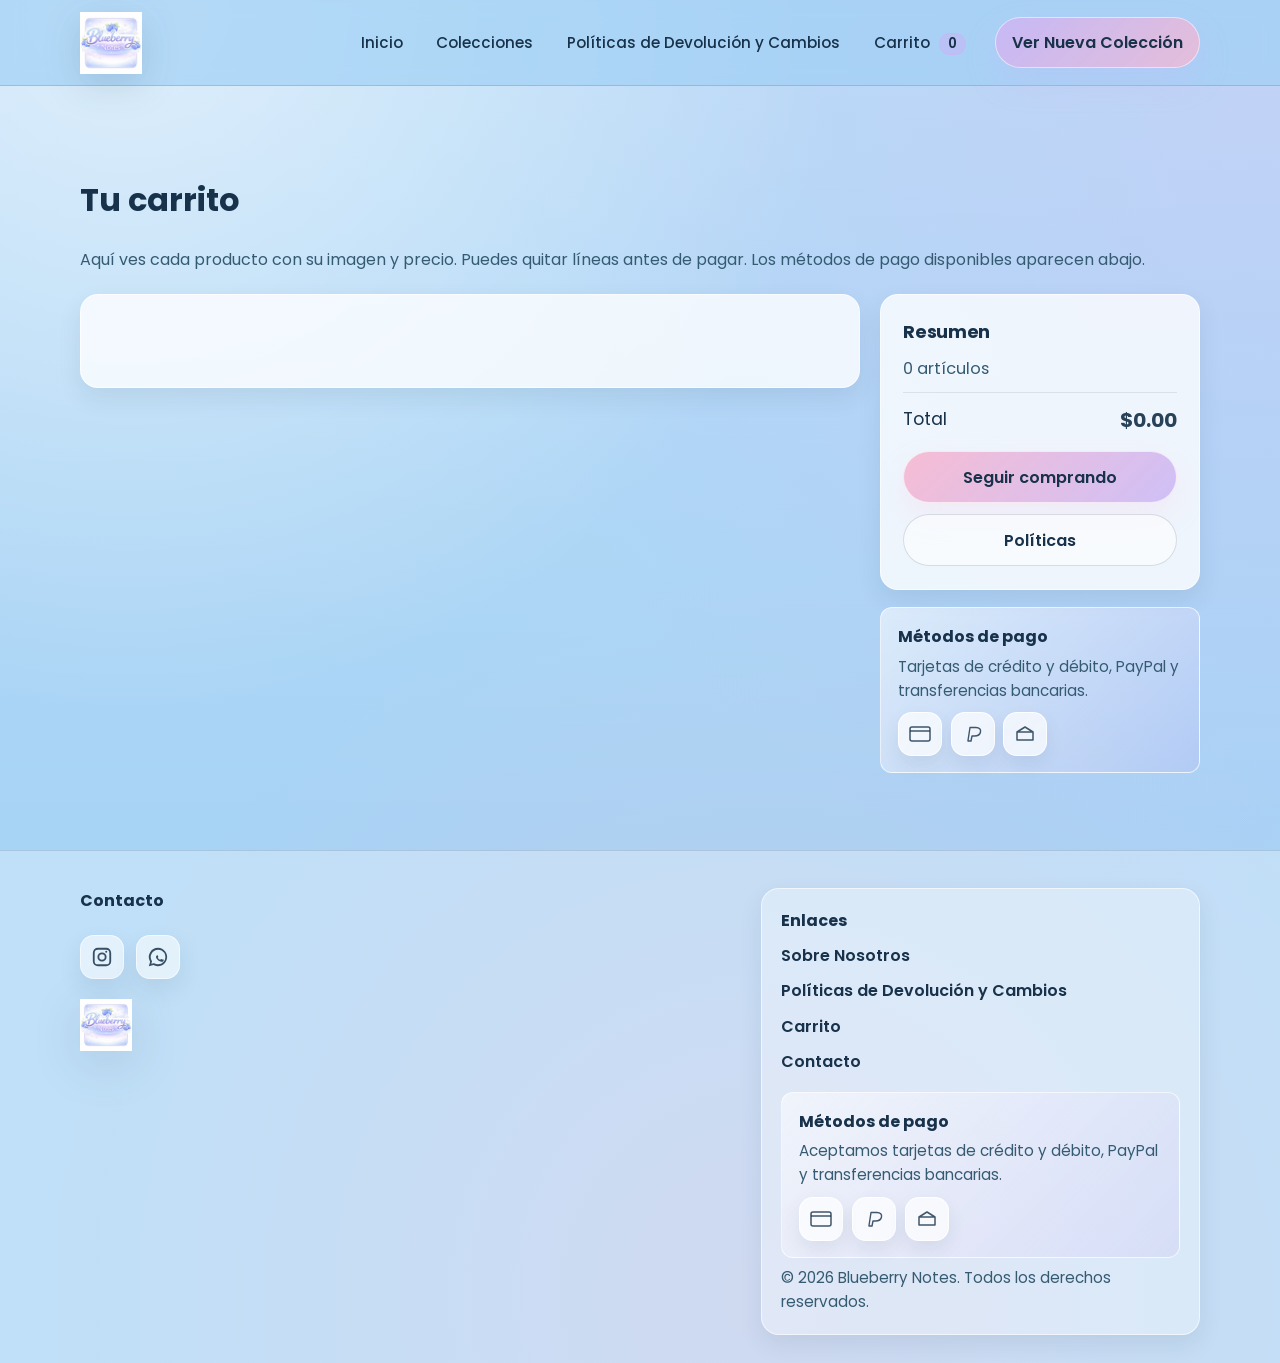
==== carrito.html @ a0ad1dfb "implementacion de vista detallada de carrito" ====
<!doctype html>
<html lang="es">
  <head>
    <meta charset="UTF-8" />
    <meta name="viewport" content="width=device-width, initial-scale=1" />
    <title>Carrito — Blueberry Notes</title>
    <meta
      name="description"
      content="Revisa tu carrito en Blueberry Notes: cuadernos, planners y papelería con diseño pastel."
    />

    <link rel="preconnect" href="https://fonts.googleapis.com" />
    <link rel="preconnect" href="https://fonts.gstatic.com" crossorigin />
    <link
      href="https://fonts.googleapis.com/css2?family=Poppins:wght@300;400;500;600&display=swap"
      rel="stylesheet"
    />

    <link rel="stylesheet" href="styles.css" />
  </head>
  <body>
    <a class="skip-link" href="#principal">Saltar al contenido</a>

    <header class="site-header" data-menu-open="false">
      <div class="container header-inner">
        <a class="brand" href="index.html#inicio" aria-label="Blueberry Notes - Inicio">
          <img src="img/logo.png" alt="Blueberry Notes" class="brand-logo" />
        </a>

        <button
          class="menu-toggle"
          type="button"
          aria-controls="site-nav"
          aria-expanded="false"
        >
          <span class="sr-only">Abrir menú</span>
          <span aria-hidden="true" class="menu-icon">
            <span class="menu-bar"></span>
            <span class="menu-bar"></span>
            <span class="menu-bar"></span>
          </span>
        </button>

        <nav id="site-nav" class="site-nav" aria-label="Navegación principal">
          <ul class="nav-list">
            <li>
              <a class="nav-link" href="index.html#inicio">
                <span class="nav-ico" aria-hidden="true">
                  <svg viewBox="0 0 24 24" width="20" height="20">
                    <path
                      d="M3 10.5 12 3l9 7.5V21a1 1 0 0 1-1 1h-5v-7H9v7H4a1 1 0 0 1-1-1v-10.5Z"
                      fill="none"
                      stroke="currentColor"
                      stroke-width="1.7"
                      stroke-linecap="round"
                      stroke-linejoin="round"
                    />
                  </svg>
                </span>
                <span class="nav-label">Inicio</span>
              </a>
            </li>
            <li>
              <a class="nav-link" href="index.html#colecciones">
                <span class="nav-ico" aria-hidden="true">
                  <svg viewBox="0 0 24 24" width="20" height="20">
                    <path
                      d="M4 4h7v7H4V4Zm9 0h7v7h-7V4ZM4 13h7v7H4v-7Zm9 0h7v7h-7v-7Z"
                      fill="none"
                      stroke="currentColor"
                      stroke-width="1.7"
                      stroke-linecap="round"
                      stroke-linejoin="round"
                    />
                  </svg>
                </span>
                <span class="nav-label">Colecciones</span>
              </a>
            </li>
            <li>
              <a class="nav-link" href="index.html#politicas">
                <span class="nav-ico" aria-hidden="true">
                  <svg viewBox="0 0 24 24" width="20" height="20">
                    <path
                      d="M7 3h10a2 2 0 0 1 2 2v15l-7-3-7 3V5a2 2 0 0 1 2-2Z"
                      fill="none"
                      stroke="currentColor"
                      stroke-width="1.7"
                      stroke-linecap="round"
                      stroke-linejoin="round"
                    />
                    <path
                      d="M9 8h6M9 11h6"
                      fill="none"
                      stroke="currentColor"
                      stroke-width="1.7"
                      stroke-linecap="round"
                    />
                  </svg>
                </span>
                <span class="nav-label">Políticas de Devolución y Cambios</span>
              </a>
            </li>
            <li>
              <a class="nav-link cart-link" href="carrito.html" aria-current="page">
                <span class="nav-ico" aria-hidden="true">
                  <svg viewBox="0 0 24 24" width="20" height="20">
                    <path
                      d="M6 6h15l-1.5 9H7.5L6 6Z"
                      fill="none"
                      stroke="currentColor"
                      stroke-width="1.7"
                      stroke-linecap="round"
                      stroke-linejoin="round"
                    />
                    <path
                      d="M6 6 5 3H2"
                      fill="none"
                      stroke="currentColor"
                      stroke-width="1.7"
                      stroke-linecap="round"
                      stroke-linejoin="round"
                    />
                    <path
                      d="M9 20a1 1 0 1 0 0-2 1 1 0 0 0 0 2ZM17 20a1 1 0 1 0 0-2 1 1 0 0 0 0 2Z"
                      fill="none"
                      stroke="currentColor"
                      stroke-width="1.7"
                      stroke-linecap="round"
                    />
                  </svg>
                </span>
                <span class="nav-label">Carrito</span>
                <span id="cartCount" class="badge" aria-label="Productos en el carrito">0</span>
              </a>
            </li>
          </ul>

          <a class="cta-button" href="index.html#productos">Ver Nueva Colección</a>
        </nav>
      </div>

      <div class="menu-backdrop" aria-hidden="true"></div>
    </header>

    <main id="principal" class="section section-plain">
      <div class="container">
        <div class="section-heading reveal visible">
          <h1>Tu carrito</h1>
          <p>
            Aquí ves cada producto con su imagen y precio. Puedes quitar líneas antes de pagar. Los
            métodos de pago disponibles aparecen abajo.
          </p>
        </div>

        <div class="cart-page-layout">
          <div class="panel panel-wide reveal visible">
            <div id="cartPageItems" class="cart-items-wrap"></div>
          </div>
          <aside id="cartPageAside" class="cart-page-aside reveal visible">
            <div class="panel">
              <h2 class="cart-aside-title">Resumen</h2>
              <p class="muted cart-aside-count">
                <span id="cartPageCount">0</span>
                <span id="cartPageCountLabel"> artículos</span>
              </p>
              <div class="cart-total-line cart-total-line--page">
                <span>Total</span>
                <strong id="cartPageTotal">$0.00</strong>
              </div>
              <div class="cart-page-actions">
                <a class="primary-button" href="index.html#productos">Seguir comprando</a>
                <a class="ghost-button" href="index.html#politicas">Políticas</a>
              </div>
            </div>
            <div class="payment-methods payment-methods--footer" aria-label="Métodos de pago">
              <div class="payment-methods-title">Métodos de pago</div>
              <p class="payment-methods-desc muted">
                Tarjetas de crédito y débito, PayPal y transferencias bancarias.
              </p>
              <div class="payment-icons">
                <span class="payment-chip" title="Tarjetas">
                  <svg viewBox="0 0 24 24" width="24" height="24" aria-hidden="true">
                    <rect
                      x="2"
                      y="5"
                      width="20"
                      height="14"
                      rx="2"
                      fill="none"
                      stroke="currentColor"
                      stroke-width="1.5"
                    />
                    <path d="M2 9h20" stroke="currentColor" stroke-width="1.5" />
                  </svg>
                </span>
                <span class="payment-chip" title="PayPal">
                  <svg viewBox="0 0 24 24" width="24" height="24" aria-hidden="true">
                    <path
                      d="M7 19h3l1-5h2.5c3 0 5.5-1.5 6-4 .5-2.5-1-4.5-4.5-4.5H9l-2 13z"
                      fill="none"
                      stroke="currentColor"
                      stroke-width="1.4"
                      stroke-linejoin="round"
                    />
                  </svg>
                </span>
                <span class="payment-chip" title="Transferencia">
                  <svg viewBox="0 0 24 24" width="24" height="24" aria-hidden="true">
                    <path
                      d="M4 10h16v8H4zM4 10l8-5 8 5"
                      fill="none"
                      stroke="currentColor"
                      stroke-width="1.5"
                      stroke-linecap="round"
                      stroke-linejoin="round"
                    />
                  </svg>
                </span>
              </div>
            </div>
          </aside>
        </div>
      </div>
    </main>

    <footer class="site-footer" id="contacto">
      <div class="container footer-inner">
        <div class="footer-left">
          <div class="footer-title">Contacto</div>
          <div class="footer-social">
            <a
              class="social-link"
              href="https://www.instagram.com/peafrappes?igsh=OGxmOW5taTl3aTdh&utm_source=qr"
              target="_blank"
              rel="noreferrer"
              aria-label="Instagram"
            >
              <svg viewBox="0 0 24 24" class="social-icon" aria-hidden="true">
                <path
                  d="M7.5 2h9A5.5 5.5 0 0 1 22 7.5v9A5.5 5.5 0 0 1 16.5 22h-9A5.5 5.5 0 0 1 2 16.5v-9A5.5 5.5 0 0 1 7.5 2Zm9 2h-9A3.5 3.5 0 0 0 4 7.5v9A3.5 3.5 0 0 0 7.5 20h9a3.5 3.5 0 0 0 3.5-3.5v-9A3.5 3.5 0 0 0 16.5 4Z"
                />
                <path
                  d="M12 7a5 5 0 1 0 0 10 5 5 0 0 0 0-10Zm0 2a3 3 0 1 1 0 6 3 3 0 0 1 0-6Z"
                />
                <path d="M17.7 6.3a1.1 1.1 0 1 0-2.2 0 1.1 1.1 0 0 0 2.2 0Z" />
              </svg>
            </a>

            <a
              class="social-link"
              href="https://whatsapp.com/channel/0029VbBlfeY1dAw85H0HjB1W"
              target="_blank"
              rel="noreferrer"
              aria-label="WhatsApp"
            >
              <svg viewBox="0 0 24 24" class="social-icon" aria-hidden="true">
                <path
                  d="M12 2a10 10 0 0 0-8.6 15.1L2 22l5-1.3A10 10 0 1 0 12 2Zm0 18a8 8 0 0 1-4.1-1.1l-.3-.2-2.9.7.8-2.8-.2-.3A8 8 0 1 1 12 20Z"
                />
                <path
                  d="M16.6 14.7c-.2-.1-1-.5-1.1-.5-.2-.1-.3-.1-.4.1l-.5.6c-.1.2-.3.2-.5.1-1-.5-1.7-1.1-2.3-2.1-.1-.2 0-.3.1-.4l.4-.5c.1-.2.1-.3 0-.4l-.5-1.2c-.1-.2-.2-.3-.4-.2h-.4c-.2 0-.4.1-.5.3-.2.2-.7.6-.7 1.5s.7 1.7.8 1.8c.1.1 1.4 2.1 3.5 2.9 2.1.8 2.1.5 2.5.4.4-.1 1.3-.5 1.5-1.1.2-.6.2-1.2.1-1.2 0 0-.2-.1-.4-.2Z"
                />
              </svg>
            </a>
          </div>

          <div class="footer-brand">
            <img src="img/logo.png" alt="Blueberry Notes" class="footer-logo" />
          </div>
        </div>

        <div class="footer-right">
          <div class="footer-title">Enlaces</div>
          <div class="footer-links">
            <a class="footer-link" href="index.html#quienes-somos">Sobre Nosotros</a>
            <a class="footer-link" href="index.html#politicas">Políticas de Devolución y Cambios</a>
            <a class="footer-link" href="carrito.html">Carrito</a>
            <a class="footer-link" href="index.html#contacto">Contacto</a>
          </div>
          <div class="payment-methods payment-methods--footer" aria-label="Métodos de pago">
            <div class="payment-methods-title">Métodos de pago</div>
            <p class="payment-methods-desc muted">
              Aceptamos tarjetas de crédito y débito, PayPal y transferencias bancarias.
            </p>
            <div class="payment-icons">
              <span class="payment-chip" title="Tarjetas">
                <svg viewBox="0 0 24 24" width="24" height="24" aria-hidden="true">
                  <rect
                    x="2"
                    y="5"
                    width="20"
                    height="14"
                    rx="2"
                    fill="none"
                    stroke="currentColor"
                    stroke-width="1.5"
                  />
                  <path d="M2 9h20" stroke="currentColor" stroke-width="1.5" />
                </svg>
              </span>
              <span class="payment-chip" title="PayPal">
                <svg viewBox="0 0 24 24" width="24" height="24" aria-hidden="true">
                  <path
                    d="M7 19h3l1-5h2.5c3 0 5.5-1.5 6-4 .5-2.5-1-4.5-4.5-4.5H9l-2 13z"
                    fill="none"
                    stroke="currentColor"
                    stroke-width="1.4"
                    stroke-linejoin="round"
                  />
                </svg>
              </span>
              <span class="payment-chip" title="Transferencia">
                <svg viewBox="0 0 24 24" width="24" height="24" aria-hidden="true">
                  <path
                    d="M4 10h16v8H4zM4 10l8-5 8 5"
                    fill="none"
                    stroke="currentColor"
                    stroke-width="1.5"
                    stroke-linecap="round"
                    stroke-linejoin="round"
                  />
                </svg>
              </span>
            </div>
          </div>
          <div class="muted footer-copy">
            © <span id="year"></span> Blueberry Notes. Todos los derechos reservados.
          </div>
        </div>
      </div>
    </footer>

    <script src="js/cart.js"></script>
    <script>
      const $ = (sel) => document.querySelector(sel);
      const $$ = (sel) => Array.from(document.querySelectorAll(sel));

      const header = document.querySelector(".site-header");
      const toggle = document.querySelector(".menu-toggle");
      const nav = document.getElementById("site-nav");
      const backdrop = document.querySelector(".menu-backdrop");
      const body = document.body;
      let previousBodyOverflow = "";

      function setMenu(open) {
        header.dataset.menuOpen = String(open);
        toggle.setAttribute("aria-expanded", String(open));
        if (open) {
          previousBodyOverflow = body.style.overflow;
          body.style.overflow = "hidden";
          if (backdrop) backdrop.setAttribute("aria-hidden", "false");
        } else {
          body.style.overflow = previousBodyOverflow;
          if (backdrop) backdrop.setAttribute("aria-hidden", "true");
        }
      }

      if (toggle && nav) {
        toggle.addEventListener("click", () => {
          const isOpen = header.dataset.menuOpen === "true";
          setMenu(!isOpen);
        });
        if (backdrop) backdrop.addEventListener("click", () => setMenu(false));
        document.addEventListener("keydown", (e) => {
          if (e.key === "Escape" && header.dataset.menuOpen === "true") setMenu(false);
        });
        document.addEventListener("click", (e) => {
          const isInsideHeader = e.target.closest(".site-header");
          if (!isInsideHeader && header.dataset.menuOpen === "true") setMenu(false);
        });
      }

      document.querySelectorAll('a[href^="#"], a[href^="index.html#"]').forEach((a) => {
        a.addEventListener("click", () => {
          if (window.innerWidth <= 900) setMenu(false);
        });
      });

      function syncCartPage() {
        if (!window.BBNCart) return;
        BBNCart.updateBadge();
        BBNCart.render("cartPageItems", { onChange: syncCartPage });
        const totalEl = document.getElementById("cartPageTotal");
        const countEl = document.getElementById("cartPageCount");
        const labelEl = document.getElementById("cartPageCountLabel");
        const n = BBNCart.getCount();
        if (totalEl) totalEl.textContent = BBNCart.formatPrice(BBNCart.getTotal());
        if (countEl) countEl.textContent = String(n);
        if (labelEl) labelEl.textContent = n === 1 ? " artículo" : " artículos";
      }

      window.addEventListener("bbn-cart-updated", syncCartPage);
      syncCartPage();

      const prefersReducedMotion =
        window.matchMedia && window.matchMedia("(prefers-reduced-motion: reduce)").matches;
      if (!prefersReducedMotion && "IntersectionObserver" in window) {
        const obs = new IntersectionObserver(
          (entries) => {
            entries.forEach((e) => {
              if (e.isIntersecting) {
                e.target.classList.add("visible");
                obs.unobserve(e.target);
              }
            });
          },
          { threshold: 0.12 }
        );
        $$(".reveal").forEach((el) => obs.observe(el));
      } else {
        $$(".reveal").forEach((el) => el.classList.add("visible"));
      }

      const year = document.getElementById("year");
      if (year) year.textContent = String(new Date().getFullYear());
    </script>
  </body>
</html>
---- styles.css ----
:root {
  --bg: #a7d3f5;
  --surface: rgba(255, 255, 255, 0.78);
  --surface2: rgba(255, 255, 255, 0.6);
  --lavanda: #c9b6f5;
  --rosa: #f7b7d0;
  --mint: #b7f7e3;
  --ink: #17324a;
  --muted: #355b72;
  --border: rgba(23, 50, 74, 0.15);
  --shadow: 0 16px 40px rgba(24, 50, 74, 0.12);
  --shadow-soft: 0 10px 24px rgba(24, 50, 74, 0.09);
  --radius: 18px;
  --radius-sm: 12px;
  --ring: rgba(201, 182, 245, 0.6);
  --max: 1120px;
  --header-h: 86px;
}

* {
  box-sizing: border-box;
}

html {
  scroll-behavior: smooth;
}

body {
  margin: 0;
  color: var(--ink);
  font-family: Poppins, system-ui, -apple-system, "Segoe UI", Roboto, Arial, sans-serif;
  background-color: var(--bg);
  background-image: radial-gradient(circle at 10% 0%, rgba(255, 255, 255, 0.55), transparent 40%),
    radial-gradient(circle at 100% 10%, rgba(201, 182, 245, 0.35), transparent 45%),
    radial-gradient(circle at 60% 95%, rgba(247, 183, 208, 0.28), transparent 48%);
  min-height: 100vh;
}

.skip-link {
  position: absolute;
  left: 12px;
  top: 12px;
  padding: 10px 12px;
  background: #ffffff;
  border: 1px solid var(--border);
  border-radius: 999px;
  box-shadow: var(--shadow-soft);
  transform: translateY(-200%);
  transition: transform 160ms ease;
  z-index: 1000;
}
.skip-link:focus {
  transform: translateY(0);
  outline: 3px solid var(--ring);
  outline-offset: 2px;
}

.container {
  width: min(var(--max), 100% - 2rem);
  margin: 0 auto;
}

.site-header {
  position: sticky;
  top: 0;
  z-index: 60;
  height: var(--header-h);
  display: flex;
  align-items: center;
  background: rgba(167, 211, 245, 0.72);
  border-bottom: 1px solid var(--border);
  backdrop-filter: blur(10px);
}

.menu-backdrop {
  position: fixed;
  inset: 0;
  background: rgba(23, 50, 74, 0.22);
  backdrop-filter: blur(4px);
  opacity: 0;
  pointer-events: none;
  transition: opacity 180ms ease;
  z-index: 58;
}
.site-header[data-menu-open="true"] .menu-backdrop {
  opacity: 1;
  pointer-events: auto;
}

.header-inner {
  display: flex;
  align-items: center;
  gap: 1rem;
  justify-content: space-between;
}

.brand {
  display: inline-flex;
  align-items: center;
  gap: 0.65rem;
  text-decoration: none;
  flex-shrink: 0;
  padding: 0.2rem 0.35rem 0.2rem 0;
  margin-right: 0.25rem;
}

.brand-logo {
  height: clamp(48px, 5.5vw, 62px);
  width: auto;
  max-height: 62px;
  display: block;
  object-fit: contain;
  filter: drop-shadow(0 10px 18px rgba(24, 50, 74, 0.14));
}

.menu-toggle {
  display: none;
  border: 1px solid var(--border);
  background: rgba(255, 255, 255, 0.55);
  border-radius: 12px;
  padding: 10px 12px;
  cursor: pointer;
  box-shadow: var(--shadow-soft);
}

.menu-icon {
  display: inline-flex;
  flex-direction: column;
  gap: 6px;
}

.menu-bar {
  width: 22px;
  height: 2px;
  background: rgba(23, 50, 74, 0.75);
  border-radius: 999px;
}

.sr-only {
  position: absolute;
  width: 1px;
  height: 1px;
  padding: 0;
  margin: -1px;
  overflow: hidden;
  clip: rect(0, 0, 0, 0);
  white-space: nowrap;
  border: 0;
}

.site-nav {
  display: flex;
  align-items: center;
  gap: 1.25rem;
}

.nav-list {
  list-style: none;
  padding: 0;
  margin: 0;
  display: flex;
  gap: 1rem;
  flex-wrap: wrap;
  align-items: center;
}

.nav-link {
  color: var(--ink);
  text-decoration: none;
  font-size: 0.95rem;
  font-weight: 500;
  padding: 0.4rem 0.55rem;
  border-radius: 999px;
  transition: background-color 160ms ease, transform 160ms ease;
}
.nav-link:hover {
  background: rgba(255, 255, 255, 0.55);
  transform: translateY(-1px);
}

.badge {
  display: inline-flex;
  align-items: center;
  justify-content: center;
  min-width: 22px;
  height: 22px;
  padding: 0 8px;
  margin-left: 0.35rem;
  background: rgba(201, 182, 245, 0.55);
  border: 1px solid rgba(201, 182, 245, 0.7);
  border-radius: 999px;
  font-size: 0.85rem;
  font-weight: 600;
}

.nav-ico {
  display: none; /* se muestra en el drawer (móvil/tablet) */
  width: 20px;
  height: 20px;
}
.nav-ico svg {
  width: 20px;
  height: 20px;
  display: block;
}

.cta-button {
  text-decoration: none;
  font-weight: 600;
  padding: 0.78rem 1rem;
  border-radius: 999px;
  background: linear-gradient(135deg, rgba(201, 182, 245, 0.9), rgba(247, 183, 208, 0.75));
  color: #19324a;
  border: 1px solid rgba(255, 255, 255, 0.55);
  box-shadow: 0 14px 30px rgba(201, 182, 245, 0.25);
  transition: transform 160ms ease, box-shadow 160ms ease;
  white-space: nowrap;
}
.cta-button:hover {
  transform: translateY(-2px);
  box-shadow: 0 18px 34px rgba(201, 182, 245, 0.3);
}
.cta-button:focus {
  outline: 3px solid var(--ring);
  outline-offset: 2px;
}

.hero {
  padding: 3.3rem 0 2.2rem;
}

.hero-grid {
  display: grid;
  grid-template-columns: 1.1fr 0.9fr;
  gap: 2rem;
  align-items: center;
}

.hero-copy h1 {
  margin: 0 0 0.75rem;
  font-size: clamp(1.55rem, 3vw, 2.35rem);
  letter-spacing: -0.02em;
}

.hero-copy p {
  margin: 0 0 1.25rem;
  color: var(--muted);
  font-size: 1.02rem;
  line-height: 1.7;
}

.hero-actions {
  display: flex;
  gap: 0.9rem;
  flex-wrap: wrap;
}

.primary-button,
.ghost-button {
  display: inline-flex;
  align-items: center;
  justify-content: center;
  border-radius: 999px;
  padding: 0.8rem 1.05rem;
  text-decoration: none;
  font-weight: 600;
  border: 1px solid var(--border);
  transition: transform 160ms ease, background-color 160ms ease, box-shadow 160ms ease;
}

.primary-button {
  background: linear-gradient(135deg, rgba(247, 183, 208, 0.9), rgba(201, 182, 245, 0.85));
  border-color: rgba(255, 255, 255, 0.65);
  box-shadow: 0 14px 30px rgba(247, 183, 208, 0.18);
  color: #17324a;
}

.primary-button:hover {
  transform: translateY(-2px);
  box-shadow: 0 18px 34px rgba(247, 183, 208, 0.24);
}

.ghost-button {
  background: rgba(255, 255, 255, 0.55);
  color: var(--ink);
}
.ghost-button:hover {
  transform: translateY(-2px);
  background: rgba(255, 255, 255, 0.7);
}

.hero-visual {
  position: relative;
  min-height: 320px;
}

.float-card {
  position: absolute;
  border-radius: 22px;
  background: rgba(255, 255, 255, 0.6);
  border: 1px solid rgba(255, 255, 255, 0.65);
  box-shadow: var(--shadow-soft);
  filter: blur(0px);
}
.float-1 {
  width: 210px;
  height: 130px;
  left: -10px;
  top: 46px;
  background: linear-gradient(135deg, rgba(201, 182, 245, 0.55), rgba(255, 255, 255, 0.65));
  transform: rotate(-8deg);
}
.float-2 {
  width: 240px;
  height: 150px;
  right: -14px;
  top: 20px;
  background: linear-gradient(135deg, rgba(247, 183, 208, 0.45), rgba(255, 255, 255, 0.65));
  transform: rotate(6deg);
}
.float-3 {
  width: 230px;
  height: 155px;
  left: 20px;
  bottom: 0;
  background: linear-gradient(135deg, rgba(183, 247, 227, 0.35), rgba(255, 255, 255, 0.6));
  transform: rotate(-2deg);
}

.visual-surface {
  position: absolute;
  inset: 32px 40px 34px 40px;
  border-radius: 26px;
  border: 1px solid rgba(255, 255, 255, 0.65);
  background: linear-gradient(135deg, rgba(255, 255, 255, 0.72), rgba(255, 255, 255, 0.46));
  box-shadow: var(--shadow);
  padding: 1.4rem;
  display: flex;
  flex-direction: column;
  justify-content: center;
  overflow: hidden;
}

.visual-title {
  font-weight: 700;
  font-size: 1.15rem;
  letter-spacing: 0.02em;
}
.visual-subtitle {
  margin-top: 0.25rem;
  color: var(--muted);
  font-weight: 500;
}

.visual-stars {
  margin-top: auto;
  height: 64px;
  background-image: radial-gradient(circle at 18px 16px, rgba(201, 182, 245, 0.75) 0 2px, transparent 3px),
    radial-gradient(circle at 52px 26px, rgba(247, 183, 208, 0.6) 0 2px, transparent 3px),
    radial-gradient(circle at 86px 14px, rgba(183, 247, 227, 0.6) 0 2px, transparent 3px),
    radial-gradient(circle at 26px 46px, rgba(167, 211, 245, 0.75) 0 2px, transparent 3px),
    radial-gradient(circle at 110px 44px, rgba(201, 182, 245, 0.7) 0 2px, transparent 3px);
  opacity: 0.9;
}

.section {
  padding: 4.3rem 0;
}

.section-plain {
  background: linear-gradient(180deg, rgba(255, 255, 255, 0.18), rgba(255, 255, 255, 0));
}

.section-compact {
  padding: 2.4rem 0 3.6rem;
}

.identity-section {
  background: linear-gradient(180deg, rgba(255, 255, 255, 0.2), rgba(255, 255, 255, 0.06));
}

.section-heading {
  margin-bottom: 1.35rem;
}

.section-heading h2 {
  margin: 0 0 0.4rem;
  font-size: 1.6rem;
  letter-spacing: -0.02em;
}

.section-heading p {
  margin: 0;
  color: var(--muted);
  line-height: 1.7;
}

.grid-2 {
  display: grid;
  grid-template-columns: 1fr 1fr;
  gap: 1.2rem;
}

.cards-row {
  margin-top: 0.95rem;
}

.identity-grid {
  display: grid;
  grid-template-columns: repeat(3, minmax(0, 1fr));
  gap: 1.1rem;
}

.identity-card {
  background: rgba(255, 255, 255, 0.88);
  border: 1px solid rgba(255, 255, 255, 0.72);
  border-radius: 18px;
  box-shadow: 0 14px 30px rgba(24, 50, 74, 0.12);
  padding: 1.3rem 1.2rem;
  transition: transform 180ms ease, box-shadow 180ms ease, background-color 180ms ease;
}

.identity-card:hover {
  transform: translateY(-4px);
  box-shadow: 0 18px 34px rgba(24, 50, 74, 0.16);
  background: rgba(255, 255, 255, 0.94);
}

.identity-icon {
  width: 74px;
  height: 74px;
  display: flex;
  align-items: center;
  justify-content: center;
  border-radius: 16px;
  margin: 0 auto 0.85rem;
  color: rgba(23, 50, 74, 0.88);
  background: linear-gradient(135deg, rgba(201, 182, 245, 0.26), rgba(167, 211, 245, 0.22));
  border: 1px solid rgba(255, 255, 255, 0.7);
  box-shadow: 0 10px 20px rgba(24, 50, 74, 0.12);
  overflow: hidden;
  transition: transform 180ms ease, box-shadow 180ms ease;
}

.flaticon-animated {
  width: 52px;
  height: 52px;
  object-fit: contain;
  display: block;
  transform-origin: center;
  animation: iconFloat 3.2s ease-in-out infinite;
}

.identity-card:hover .identity-icon {
  transform: translateY(-2px);
  box-shadow: 0 14px 22px rgba(24, 50, 74, 0.15);
}

.identity-card:hover .flaticon-animated {
  animation-duration: 2.4s;
}

.identity-card h3 {
  margin: 0 0 0.55rem;
  font-size: 1.95rem;
  letter-spacing: -0.01em;
}

.identity-card p {
  margin: 0;
  color: var(--muted);
  line-height: 1.72;
  font-size: 1.03rem;
}

@keyframes iconFloat {
  0%,
  100% {
    transform: translateY(0);
  }
  50% {
    transform: translateY(-4px);
  }
}

.what-grid {
  display: grid;
  grid-template-columns: repeat(4, minmax(0, 1fr));
  gap: 1rem;
}

.what-card {
  background: rgba(255, 255, 255, 0.86);
  border: 1px solid rgba(255, 255, 255, 0.7);
  border-radius: 16px;
  padding: 1.1rem 1rem;
  box-shadow: var(--shadow-soft);
  transition: transform 180ms ease, box-shadow 180ms ease, background-color 180ms ease;
}

.what-card:hover {
  transform: translateY(-4px);
  box-shadow: 0 16px 30px rgba(24, 50, 74, 0.15);
  background: rgba(255, 255, 255, 0.93);
}

.what-icon {
  width: 54px;
  height: 54px;
  border-radius: 14px;
  display: inline-flex;
  align-items: center;
  justify-content: center;
  color: rgba(23, 50, 74, 0.88);
  background: linear-gradient(135deg, rgba(201, 182, 245, 0.3), rgba(167, 211, 245, 0.24));
  border: 1px solid rgba(255, 255, 255, 0.7);
  margin-bottom: 0.72rem;
}

.what-icon svg {
  width: 30px;
  height: 30px;
}

.what-card h3 {
  margin: 0 0 0.4rem;
  font-size: 1.2rem;
}

.what-card p {
  margin: 0;
  color: var(--muted);
  line-height: 1.62;
}

.story-grid {
  display: grid;
  grid-template-columns: repeat(4, minmax(0, 1fr));
  gap: 1rem;
}

.story-card {
  background: rgba(255, 255, 255, 0.84);
  border: 1px solid rgba(255, 255, 255, 0.7);
  border-radius: 16px;
  padding: 1rem 0.95rem;
  box-shadow: var(--shadow-soft);
  transition: transform 180ms ease, box-shadow 180ms ease, background-color 180ms ease;
}

.story-card:hover {
  transform: translateY(-4px);
  box-shadow: 0 16px 30px rgba(24, 50, 74, 0.14);
  background: rgba(255, 255, 255, 0.92);
}

.story-icon {
  width: 52px;
  height: 52px;
  border-radius: 999px;
  display: inline-flex;
  align-items: center;
  justify-content: center;
  color: rgba(23, 50, 74, 0.88);
  background: linear-gradient(135deg, rgba(167, 211, 245, 0.32), rgba(247, 183, 208, 0.25));
  border: 1px solid rgba(255, 255, 255, 0.75);
  margin-bottom: 0.68rem;
}

.story-icon svg {
  width: 28px;
  height: 28px;
}

.story-card h3 {
  margin: 0 0 0.4rem;
  font-size: 1.15rem;
}

.story-card p {
  margin: 0;
  color: var(--muted);
  line-height: 1.62;
}

.panel {
  background: var(--surface);
  border: 1px solid rgba(255, 255, 255, 0.65);
  border-radius: var(--radius);
  box-shadow: var(--shadow-soft);
  padding: 1.4rem;
}

.panel h3 {
  margin: 0 0 0.75rem;
  font-size: 1.15rem;
}

.panel p {
  margin: 0;
  color: var(--muted);
  line-height: 1.75;
  font-size: 1.02rem;
}

.panel-wide {
  padding: 1.6rem;
}

.policy-panel {
  display: grid;
  gap: 1rem;
}

.policy-block {
  background: rgba(255, 255, 255, 0.56);
  border: 1px solid rgba(255, 255, 255, 0.66);
  border-radius: 14px;
  padding: 1rem 1rem 0.95rem;
}

.policy-block h3 {
  margin: 0 0 0.45rem;
  font-size: 1.02rem;
  color: rgba(23, 50, 74, 0.9);
}

.policy-block p {
  margin: 0;
}

.policy-block ul {
  margin: 0;
  padding-left: 1.1rem;
  color: var(--muted);
  line-height: 1.7;
}

.policy-note {
  background: linear-gradient(135deg, rgba(201, 182, 245, 0.35), rgba(255, 255, 255, 0.6));
  border: 1px solid rgba(255, 255, 255, 0.66);
  border-radius: 12px;
  padding: 0.85rem 0.95rem;
  margin-top: 0.1rem;
  font-weight: 500;
}

.mini-card {
  background: rgba(255, 255, 255, 0.58);
  border: 1px solid rgba(255, 255, 255, 0.65);
  border-radius: 16px;
  padding: 1.05rem 1.05rem;
  box-shadow: var(--shadow-soft);
}

.mini-card h3 {
  margin: 0 0 0.35rem;
  font-size: 1.08rem;
}

.mini-card p {
  margin: 0;
  line-height: 1.7;
}

.muted {
  color: var(--muted);
}

.reveal {
  opacity: 0;
  transform: translateY(12px);
}

.reveal.visible {
  opacity: 1;
  transform: translateY(0);
  transition: opacity 520ms ease, transform 520ms ease;
}

.products .section-heading {
  margin-bottom: 2rem;
}

.catalog {
  display: flex;
  flex-direction: column;
  gap: 1.6rem;
}

.catalog-category {
  background: rgba(255, 255, 255, 0.42);
  border: 1px solid rgba(255, 255, 255, 0.65);
  border-radius: var(--radius);
  box-shadow: var(--shadow-soft);
  padding: 1.25rem;
}

.catalog-title {
  margin: 0 0 1rem;
  font-size: 1.25rem;
  letter-spacing: -0.01em;
}

.product-grid--category {
  margin-top: 0.1rem;
}

.cart-cta {
  display: flex;
  flex-wrap: wrap;
  gap: 0.75rem;
  margin-top: 1.1rem;
}

.product-grid {
  display: grid;
  grid-template-columns: repeat(auto-fit, minmax(220px, 1fr));
  gap: 1.15rem;
}

.product-card {
  display: flex;
  flex-direction: column;
  background: var(--surface);
  border: 1px solid rgba(255, 255, 255, 0.65);
  border-radius: var(--radius);
  box-shadow: var(--shadow-soft);
  overflow: hidden;
  min-height: 360px;
}

.product-media {
  padding: 1rem;
  background: linear-gradient(180deg, rgba(255, 255, 255, 0.35), transparent);
}

.product-image {
  width: 100%;
  height: 150px;
  aspect-ratio: 4 / 3;
  object-fit: cover;
  object-position: center;
  border-radius: 14px;
  border: 1px solid rgba(23, 50, 74, 0.08);
  background: rgba(255, 255, 255, 0.55);
}

.product-body {
  padding: 0.95rem 1rem 0.65rem;
  flex: 1;
}

.product-name {
  margin: 0 0 0.35rem;
  font-size: 1.05rem;
  line-height: 1.35;
}

.product-meta {
  display: flex;
  align-items: baseline;
  justify-content: space-between;
}

.product-price {
  font-weight: 700;
  color: rgba(23, 50, 74, 0.85);
}

.product-actions {
  padding: 0.85rem 1rem 1.05rem;
}

.add-to-cart {
  width: 100%;
  border: 1px solid rgba(255, 255, 255, 0.65);
  background: linear-gradient(135deg, rgba(201, 182, 245, 0.95), rgba(167, 211, 245, 0.75));
  color: #163148;
  border-radius: 14px;
  padding: 0.85rem 1rem;
  font-weight: 700;
  cursor: pointer;
  transition: transform 160ms ease, box-shadow 160ms ease, filter 160ms ease;
  box-shadow: 0 12px 26px rgba(201, 182, 245, 0.18);
}

.add-to-cart:hover {
  transform: translateY(-2px);
  filter: saturate(1.05);
  box-shadow: 0 16px 34px rgba(201, 182, 245, 0.24);
}
.add-to-cart:active {
  transform: translateY(0);
}
.add-to-cart:focus {
  outline: 3px solid var(--ring);
  outline-offset: 2px;
}

.toast {
  position: fixed;
  left: 50%;
  bottom: 18px;
  transform: translate(-50%, 10px) scale(0.98);
  background: rgba(23, 50, 74, 0.92);
  color: rgba(255, 255, 255, 0.98);
  border: 1px solid rgba(255, 255, 255, 0.18);
  padding: 0.8rem 1rem;
  border-radius: 999px;
  box-shadow: 0 18px 40px rgba(0, 0, 0, 0.18);
  opacity: 0;
  pointer-events: none;
  transition: opacity 180ms ease, transform 220ms ease;
  z-index: 1000;
}

.toast.show {
  opacity: 1;
  transform: translate(-50%, 0) scale(1);
}

.site-footer {
  border-top: 1px solid var(--border);
  background: rgba(255, 255, 255, 0.28);
  padding: 2.3rem 0 1.8rem;
}

.footer-inner {
  display: grid;
  grid-template-columns: 1.2fr 0.8fr;
  gap: 1.4rem;
  align-items: start;
}

.footer-left {
  display: flex;
  flex-direction: column;
  gap: 1rem;
}

.footer-title {
  font-weight: 700;
  margin-bottom: 0.35rem;
}

.footer-social {
  display: flex;
  gap: 0.75rem;
}

.social-link {
  display: inline-flex;
  align-items: center;
  justify-content: center;
  width: 44px;
  height: 44px;
  border-radius: 14px;
  background: rgba(255, 255, 255, 0.55);
  border: 1px solid rgba(255, 255, 255, 0.6);
  box-shadow: var(--shadow-soft);
  transition: transform 160ms ease, background-color 160ms ease;
}
.social-link:hover {
  transform: translateY(-2px);
  background: rgba(255, 255, 255, 0.7);
}

.social-icon {
  width: 22px;
  height: 22px;
  fill: rgba(23, 50, 74, 0.85);
}

.footer-brand {
  margin-top: 0.3rem;
}

.footer-logo {
  height: 52px;
  width: auto;
  display: block;
  filter: drop-shadow(0 12px 24px rgba(24, 50, 74, 0.12));
}

.footer-right {
  background: rgba(255, 255, 255, 0.35);
  border: 1px solid rgba(255, 255, 255, 0.6);
  border-radius: var(--radius);
  padding: 1.2rem;
  box-shadow: var(--shadow-soft);
}

.footer-links {
  display: flex;
  flex-direction: column;
  gap: 0.65rem;
  margin: 0.6rem 0 1rem;
}

.footer-link {
  color: var(--ink);
  text-decoration: none;
  font-weight: 600;
}
.footer-link:hover {
  text-decoration: underline;
  text-underline-offset: 4px;
}

.footer-copy {
  font-size: 0.95rem;
  line-height: 1.6;
}

/* Contenido editorial: texto justificado con buena lectura en cualquier viewport */
#principal p {
  text-align: justify;
  text-wrap: pretty;
  hyphens: auto;
  -webkit-hyphens: auto;
}

#principal .product-name,
#principal .product-price,
#principal .cart-line-name,
#principal .cart-line-price,
#principal .cart-empty,
#principal .payment-methods-desc {
  text-align: start;
  hyphens: manual;
  -webkit-hyphens: manual;
}

#principal .policy-block li {
  text-align: justify;
  text-wrap: pretty;
  hyphens: auto;
  -webkit-hyphens: auto;
}

@media (max-width: 480px) {
  #principal p,
  #principal .policy-block li {
    hyphens: manual;
    -webkit-hyphens: manual;
  }
}

/* Carrito (lista en landing y página dedicada) */
.cart-items-wrap {
  min-height: 2.5rem;
}

.cart-lines {
  display: flex;
  flex-direction: column;
  gap: 0.85rem;
}

.cart-line {
  display: grid;
  grid-template-columns: 88px 1fr auto;
  gap: 0.85rem;
  align-items: center;
  padding: 0.75rem 0.85rem;
  background: rgba(255, 255, 255, 0.5);
  border: 1px solid rgba(255, 255, 255, 0.72);
  border-radius: var(--radius-sm);
  box-shadow: 0 8px 20px rgba(24, 50, 74, 0.06);
  transition: box-shadow 200ms ease, transform 200ms ease;
}

.cart-line:hover {
  box-shadow: 0 12px 26px rgba(24, 50, 74, 0.1);
}

.cart-line-media {
  border-radius: 12px;
  overflow: hidden;
  background: rgba(255, 255, 255, 0.65);
  border: 1px solid rgba(23, 50, 74, 0.08);
  aspect-ratio: 1;
  max-width: 88px;
}

.cart-line-media img {
  width: 100%;
  height: 100%;
  object-fit: cover;
  display: block;
}

.cart-line-placeholder {
  width: 100%;
  height: 100%;
  min-height: 80px;
  background: linear-gradient(135deg, rgba(167, 211, 245, 0.45), rgba(201, 182, 245, 0.35));
}

.cart-line-body {
  min-width: 0;
}

.cart-line-name {
  font-weight: 600;
  color: var(--ink);
  line-height: 1.35;
  margin-bottom: 0.25rem;
}

.cart-line-price {
  font-weight: 700;
  color: rgba(23, 50, 74, 0.88);
}

.cart-line-remove {
  border: 1px solid rgba(247, 183, 208, 0.55);
  background: rgba(255, 255, 255, 0.65);
  color: var(--ink);
  font-weight: 600;
  font-size: 0.88rem;
  padding: 0.5rem 0.75rem;
  border-radius: 999px;
  cursor: pointer;
  transition: transform 160ms ease, background-color 160ms ease, box-shadow 160ms ease;
  box-shadow: 0 8px 18px rgba(247, 183, 208, 0.12);
  white-space: nowrap;
}

.cart-line-remove:hover {
  transform: translateY(-2px);
  background: rgba(247, 183, 208, 0.35);
}

.cart-line-remove:focus {
  outline: 3px solid var(--ring);
  outline-offset: 2px;
}

.cart-totals-panel {
  margin-top: 1rem;
  padding-top: 1rem;
  border-top: 1px solid rgba(23, 50, 74, 0.1);
}

.cart-total-line {
  display: flex;
  justify-content: space-between;
  align-items: center;
  font-size: 1.1rem;
}

.cart-total-line strong {
  font-size: 1.25rem;
  color: rgba(23, 50, 74, 0.92);
}

.cart-page-layout {
  display: grid;
  gap: 1.25rem;
}

@media (min-width: 900px) {
  .cart-page-layout {
    grid-template-columns: 1fr 320px;
    align-items: start;
  }
}

.cart-page-aside {
  position: sticky;
  top: calc(var(--header-h) + 1rem);
}

.cart-page-aside .panel {
  margin: 0;
}

.cart-aside-title {
  margin: 0 0 0.65rem;
  font-size: 1.12rem;
  letter-spacing: -0.02em;
}

.cart-aside-count {
  margin: 0 0 0.35rem;
}

.cart-total-line--page {
  margin-top: 0.5rem;
  padding-top: 0.75rem;
  border-top: 1px solid rgba(23, 50, 74, 0.1);
}

.cart-page-actions {
  display: flex;
  flex-direction: column;
  gap: 0.65rem;
  margin-top: 1rem;
}

.cart-page-actions .primary-button,
.cart-page-actions .ghost-button {
  width: 100%;
  text-align: center;
}

/* Métodos de pago (pastel) */
.payment-methods {
  margin-top: 1.15rem;
  padding: 1rem 1.05rem;
  border-radius: var(--radius-sm);
  background: linear-gradient(135deg, rgba(255, 255, 255, 0.55), rgba(201, 182, 245, 0.22));
  border: 1px solid rgba(255, 255, 255, 0.7);
}

.payment-methods--compact {
  display: flex;
  flex-wrap: wrap;
  align-items: center;
  gap: 0.65rem 1rem;
  margin-top: 1.25rem;
  padding: 0.75rem 1rem;
}

.payment-methods--compact .payment-methods-title {
  font-weight: 700;
  font-size: 0.92rem;
  margin: 0;
}

.payment-methods--footer {
  margin-top: 1.1rem;
  margin-bottom: 0.5rem;
}

.payment-methods-title {
  font-weight: 700;
  font-size: 1rem;
  margin-bottom: 0.35rem;
}

.payment-methods-desc {
  margin: 0 0 0.65rem;
  font-size: 0.95rem;
  line-height: 1.55;
}

.payment-icons {
  display: flex;
  flex-wrap: wrap;
  gap: 0.55rem;
}

.payment-chip {
  display: inline-flex;
  align-items: center;
  justify-content: center;
  width: 44px;
  height: 44px;
  border-radius: 14px;
  color: rgba(23, 50, 74, 0.82);
  background: rgba(255, 255, 255, 0.72);
  border: 1px solid rgba(255, 255, 255, 0.85);
  box-shadow: 0 8px 18px rgba(24, 50, 74, 0.08);
  transition: transform 180ms ease, box-shadow 180ms ease;
}

.payment-chip:hover {
  transform: translateY(-2px);
  box-shadow: 0 12px 22px rgba(201, 182, 245, 0.2);
}

@media (max-width: 520px) {
  .cart-line {
    grid-template-columns: 72px 1fr;
    grid-template-rows: auto auto;
  }

  .cart-line-remove {
    grid-column: 1 / -1;
    justify-self: start;
  }

  .cart-line-media {
    max-width: 72px;
  }
}

/* Resposividad */
@media (max-width: 980px) {
  .hero-grid {
    grid-template-columns: 1fr;
  }
  .hero-visual {
    min-height: 280px;
  }
  .visual-surface {
    inset: 28px 28px 26px 28px;
  }
  .grid-2 {
    grid-template-columns: 1fr;
  }
  .identity-grid {
    grid-template-columns: repeat(2, minmax(0, 1fr));
  }
  .what-grid,
  .story-grid {
    grid-template-columns: repeat(2, minmax(0, 1fr));
  }
  .footer-inner {
    grid-template-columns: 1fr;
  }
}

@media (max-width: 600px) {
  .section {
    padding: 3rem 0;
  }
  .section-compact {
    padding: 2.2rem 0 3rem;
  }
  .section-heading h2 {
    font-size: 1.35rem;
  }

  .hero {
    padding: 2.6rem 0 1.5rem;
  }

  .product-grid {
    grid-template-columns: repeat(auto-fit, minmax(190px, 1fr));
  }

  .product-card {
    min-height: 320px;
  }

  .product-image {
    height: 120px;
  }

  .identity-grid {
    grid-template-columns: 1fr;
  }
  .what-grid,
  .story-grid {
    grid-template-columns: 1fr;
  }

  .identity-card {
    padding: 1.1rem 1rem;
  }

  .identity-card h3 {
    font-size: 1.65rem;
  }

  .identity-icon {
    width: 64px;
    height: 64px;
    margin-bottom: 0.72rem;
  }

  .flaticon-animated {
    width: 44px;
    height: 44px;
  }

  .what-card,
  .story-card {
    padding: 1rem 0.92rem;
  }
}

@media (max-width: 900px) {
  .menu-toggle {
    display: inline-flex;
    align-items: center;
    justify-content: center;
  }

  .site-nav {
    position: fixed;
    top: var(--header-h);
    left: 0;
    width: min(340px, 88vw);
    height: calc(100vh - var(--header-h));
    padding: 1.2rem 1rem;
    background: linear-gradient(
      180deg,
      rgba(167, 211, 245, 0.98) 0%,
      rgba(201, 182, 245, 0.9) 48%,
      rgba(247, 183, 208, 0.95) 100%
    );
    border-right: 1px solid rgba(255, 255, 255, 0.65);
    box-shadow: var(--shadow);
    flex-direction: column;
    align-items: stretch;
    gap: 1rem;
    display: flex;
    transform: translateX(-105%);
    opacity: 0;
    transition: transform 260ms ease, opacity 200ms ease, visibility 200ms ease;
    visibility: hidden;
    pointer-events: none;
    z-index: 80;
    overflow: auto;
  }

  .site-header[data-menu-open="true"] .site-nav {
    transform: translateX(0);
    opacity: 1;
    visibility: visible;
    pointer-events: auto;
  }

  .nav-list {
    flex-direction: column;
    flex-wrap: nowrap;
    gap: 0.35rem;
    justify-content: flex-start;
    align-items: stretch;
  }

  .nav-ico {
    display: inline-flex;
    color: rgba(23, 50, 74, 0.85);
  }

  .nav-link {
    width: 100%;
    text-align: left;
    padding: 0.72rem 0.75rem;
    border: 0;
    border-radius: 14px;
    background: rgba(255, 255, 255, 0);
    display: flex;
    align-items: center;
    gap: 0.7rem;
    font-weight: 650;
    letter-spacing: -0.01em;
    color: rgba(23, 50, 74, 0.9);
    outline: none;
    transition: background-color 160ms ease, transform 160ms ease;
  }

  .nav-list li {
    border-bottom: 1px solid rgba(255, 255, 255, 0.55);
  }

  .nav-list li:last-child {
    border-bottom: 0;
  }

  .nav-link:hover {
    background: rgba(255, 255, 255, 0.4);
    transform: translateX(2px);
  }

  .nav-label {
    text-transform: uppercase;
    letter-spacing: 0.04em;
    font-size: 0.92rem;
  }

  .cart-link .badge {
    margin-left: auto;
    min-width: 26px;
    height: 26px;
    background: rgba(255, 255, 255, 0.55);
    border-color: rgba(255, 255, 255, 0.7);
  }

  .brand-logo {
    height: clamp(44px, 12vw, 54px);
    max-height: 54px;
  }

  :root {
    --header-h: 80px;
  }

  .cta-button {
    width: 100%;
    text-align: center;
  }
}

@media (prefers-reduced-motion: reduce) {
  html {
    scroll-behavior: auto;
  }
  .reveal {
    opacity: 1;
    transform: none;
  }
  .reveal.visible {
    transition: none;
  }
  .toast {
    transition: none;
  }
  .flaticon-animated {
    animation: none;
  }
  * {
    transition-duration: 0ms !important;
    animation-duration: 0ms !important;
  }
}
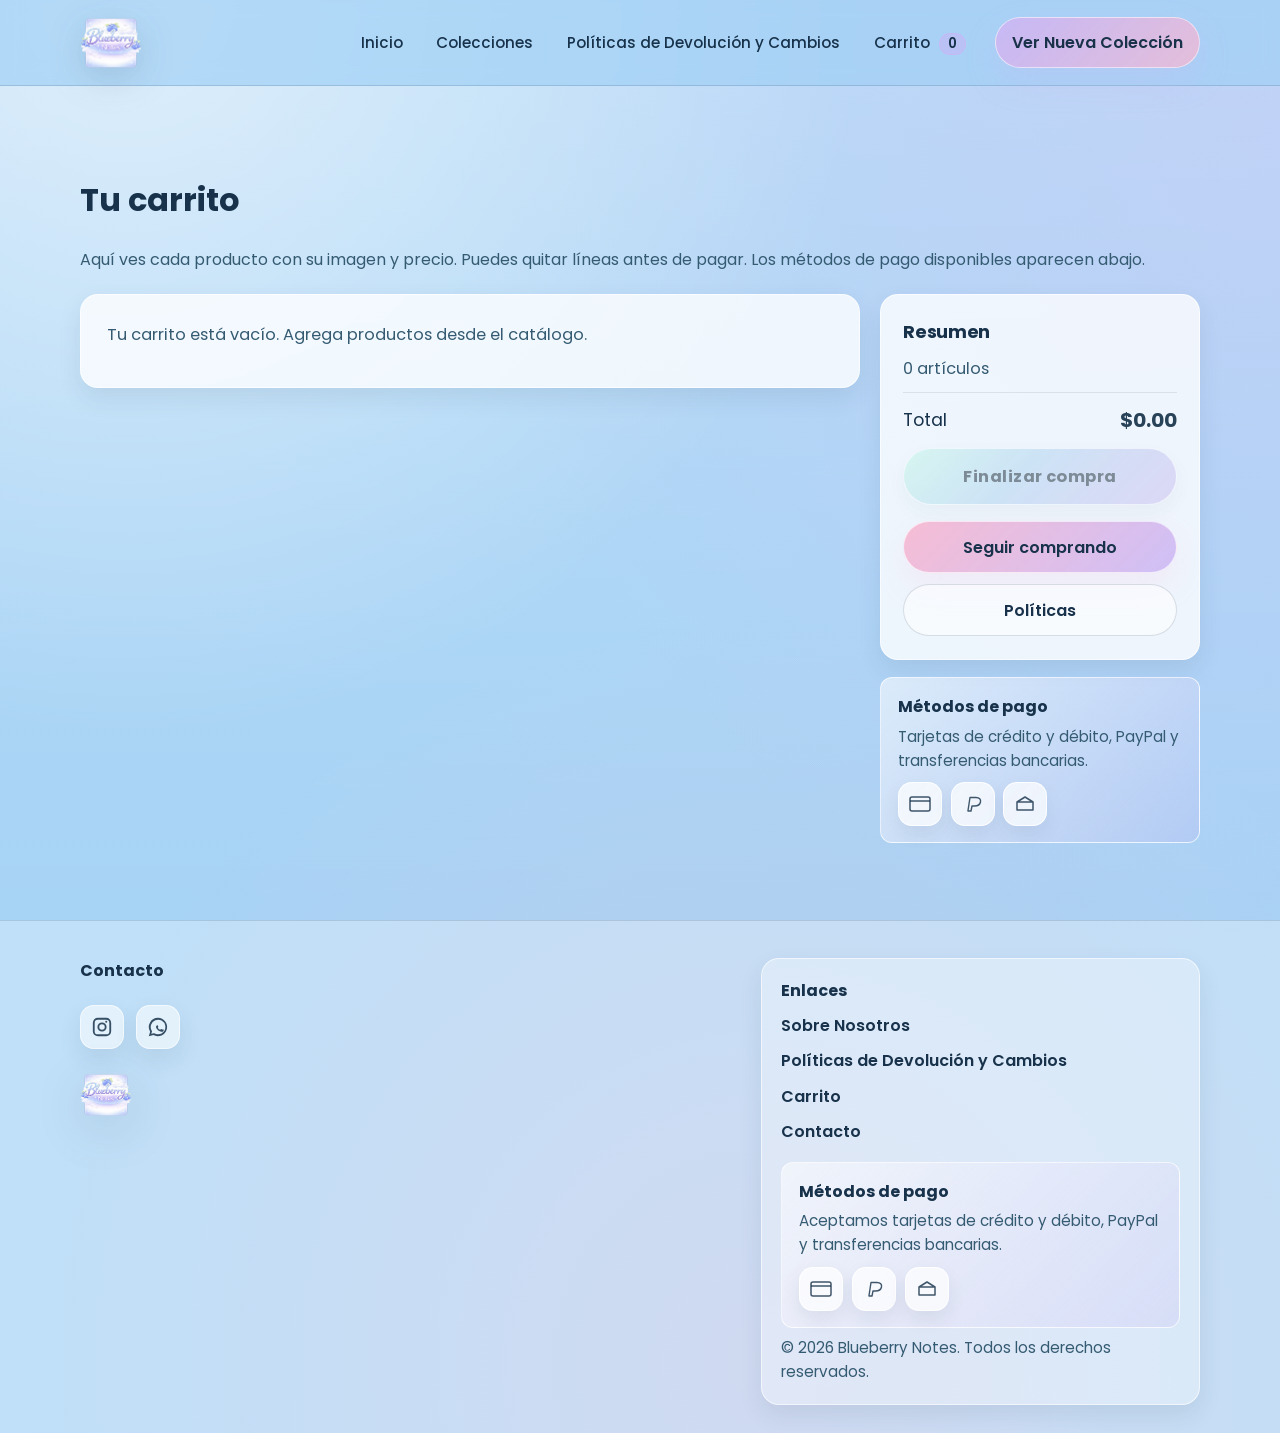
==== commit 4afaab5b: "implementacion de correcciones" ====
--- a/carrito.html
+++ b/carrito.html
@@ -168,6 +168,15 @@
                 <span>Total</span>
                 <strong id="cartPageTotal">$0.00</strong>
               </div>
+              <button
+                type="button"
+                id="checkoutBtn"
+                class="checkout-button"
+                disabled
+                aria-disabled="true"
+              >
+                Finalizar compra
+              </button>
               <div class="cart-page-actions">
                 <a class="primary-button" href="index.html#productos">Seguir comprando</a>
                 <a class="ghost-button" href="index.html#politicas">Políticas</a>
@@ -331,6 +340,33 @@
       </div>
     </footer>
 
+    <div
+      id="checkoutFeedback"
+      class="checkout-feedback"
+      aria-hidden="true"
+      role="dialog"
+      aria-modal="true"
+      aria-labelledby="checkoutFeedbackTitle"
+    >
+      <div class="checkout-feedback-card">
+        <div class="checkout-feedback-icon" aria-hidden="true">
+          <svg viewBox="0 0 24 24" width="40" height="40" fill="none">
+            <circle cx="12" cy="12" r="11" stroke="currentColor" stroke-width="1.5" opacity="0.35" />
+            <path
+              d="M8 12.5l2.5 2.5L16 9"
+              stroke="currentColor"
+              stroke-width="2"
+              stroke-linecap="round"
+              stroke-linejoin="round"
+            />
+          </svg>
+        </div>
+        <p id="checkoutFeedbackTitle" class="checkout-feedback-title">Proceso de compra simulado</p>
+        <p class="checkout-feedback-sub muted">No se ha realizado ningún cargo real.</p>
+        <button type="button" class="checkout-feedback-close ghost-button">Entendido</button>
+      </div>
+    </div>
+
     <script src="js/cart.js"></script>
     <script>
       const $ = (sel) => document.querySelector(sel);
@@ -377,6 +413,44 @@
         });
       });
 
+      const checkoutBtn = document.getElementById("checkoutBtn");
+      const checkoutFeedback = document.getElementById("checkoutFeedback");
+      let checkoutFeedbackTimer = null;
+
+      function setCheckoutButtonState(n) {
+        if (!checkoutBtn) return;
+        const empty = n === 0;
+        checkoutBtn.disabled = empty;
+        checkoutBtn.setAttribute("aria-disabled", empty ? "true" : "false");
+      }
+
+      function closeCheckoutFeedback() {
+        if (!checkoutFeedback) return;
+        checkoutFeedback.classList.remove("checkout-feedback--visible");
+        checkoutFeedback.setAttribute("aria-hidden", "true");
+        document.body.style.overflow = "";
+        if (checkoutFeedbackTimer) {
+          window.clearTimeout(checkoutFeedbackTimer);
+          checkoutFeedbackTimer = null;
+        }
+      }
+
+      function openCheckoutFeedback() {
+        if (!checkoutFeedback) return;
+        checkoutFeedback.classList.add("checkout-feedback--visible");
+        checkoutFeedback.setAttribute("aria-hidden", "false");
+        document.body.style.overflow = "hidden";
+        const closeBtn = checkoutFeedback.querySelector(".checkout-feedback-close");
+        if (closeBtn) closeBtn.focus();
+        if (checkoutFeedbackTimer) window.clearTimeout(checkoutFeedbackTimer);
+        const prefersReduced =
+          window.matchMedia && window.matchMedia("(prefers-reduced-motion: reduce)").matches;
+        checkoutFeedbackTimer = window.setTimeout(
+          () => closeCheckoutFeedback(),
+          prefersReduced ? 3200 : 2800
+        );
+      }
+
       function syncCartPage() {
         if (!window.BBNCart) return;
         BBNCart.updateBadge();
@@ -388,6 +462,28 @@
         if (totalEl) totalEl.textContent = BBNCart.formatPrice(BBNCart.getTotal());
         if (countEl) countEl.textContent = String(n);
         if (labelEl) labelEl.textContent = n === 1 ? " artículo" : " artículos";
+        setCheckoutButtonState(n);
+      }
+
+      if (checkoutBtn) {
+        checkoutBtn.addEventListener("click", () => {
+          if (!window.BBNCart || BBNCart.getCount() === 0) return;
+          openCheckoutFeedback();
+        });
+      }
+
+      if (checkoutFeedback) {
+        checkoutFeedback.addEventListener("click", (e) => {
+          if (e.target === checkoutFeedback) closeCheckoutFeedback();
+        });
+        checkoutFeedback.querySelector(".checkout-feedback-close")?.addEventListener("click", () => {
+          closeCheckoutFeedback();
+        });
+        document.addEventListener("keydown", (e) => {
+          if (e.key === "Escape" && checkoutFeedback.classList.contains("checkout-feedback--visible")) {
+            closeCheckoutFeedback();
+          }
+        });
       }
 
       window.addEventListener("bbn-cart-updated", syncCartPage);
--- a/styles.css
+++ b/styles.css
@@ -334,26 +334,40 @@
   border: 1px solid rgba(255, 255, 255, 0.65);
   background: linear-gradient(135deg, rgba(255, 255, 255, 0.72), rgba(255, 255, 255, 0.46));
   box-shadow: var(--shadow);
-  padding: 1.4rem;
+  padding: 1.35rem 1.25rem 1.15rem;
   display: flex;
   flex-direction: column;
   justify-content: center;
+  align-items: stretch;
   overflow: hidden;
 }
 
-.visual-title {
-  font-weight: 700;
-  font-size: 1.15rem;
-  letter-spacing: 0.02em;
-}
-.visual-subtitle {
-  margin-top: 0.25rem;
-  color: var(--muted);
-  font-weight: 500;
+/* Logo oficial en la tarjeta principal del hero (sustituye título + subtítulo) */
+.visual-brand {
+  display: flex;
+  align-items: center;
+  justify-content: center;
+  width: 100%;
+  flex: 1;
+  min-height: 0;
+  padding: 0.5rem 0.35rem 0.65rem;
+}
+
+.hero-main-logo {
+  width: min(100%, clamp(160px, 32vw, 260px));
+  max-width: 100%;
+  height: auto;
+  max-height: min(200px, 38vh);
+  object-fit: contain;
+  object-position: center;
+  display: block;
+  margin: 0 auto;
+  filter: drop-shadow(0 14px 28px rgba(24, 50, 74, 0.12));
 }
 
 .visual-stars {
   margin-top: auto;
+  flex-shrink: 0;
   height: 64px;
   background-image: radial-gradient(circle at 18px 16px, rgba(201, 182, 245, 0.75) 0 2px, transparent 3px),
     radial-gradient(circle at 52px 26px, rgba(247, 183, 208, 0.6) 0 2px, transparent 3px),
@@ -412,65 +426,137 @@
 }
 
 .identity-card {
-  background: rgba(255, 255, 255, 0.88);
-  border: 1px solid rgba(255, 255, 255, 0.72);
+  display: flex;
+  flex-direction: column;
+  align-items: center;
+  text-align: center;
   border-radius: 18px;
-  box-shadow: 0 14px 30px rgba(24, 50, 74, 0.12);
-  padding: 1.3rem 1.2rem;
-  transition: transform 180ms ease, box-shadow 180ms ease, background-color 180ms ease;
+  padding: 1.45rem 1.25rem 1.35rem;
+  transition: transform 220ms ease, box-shadow 220ms ease, border-color 220ms ease,
+    background 220ms ease;
+}
+
+/* Glassmorphism + variación pastel por tarjeta (armonía con #A7D3F5) */
+.identity-glass {
+  backdrop-filter: blur(14px);
+  -webkit-backdrop-filter: blur(14px);
+  border: 1px solid rgba(255, 255, 255, 0.55);
+  box-shadow: 0 12px 36px rgba(24, 50, 74, 0.1), inset 0 1px 0 rgba(255, 255, 255, 0.65);
+}
+
+.identity-card--pastel-sky {
+  background: linear-gradient(
+    160deg,
+    rgba(255, 255, 255, 0.48),
+    rgba(167, 211, 245, 0.42),
+    rgba(255, 255, 255, 0.28)
+  );
+}
+
+.identity-card--pastel-lavender {
+  background: linear-gradient(
+    160deg,
+    rgba(255, 255, 255, 0.46),
+    rgba(201, 182, 245, 0.4),
+    rgba(167, 211, 245, 0.18)
+  );
+}
+
+.identity-card--pastel-rose {
+  background: linear-gradient(
+    160deg,
+    rgba(255, 255, 255, 0.48),
+    rgba(247, 183, 208, 0.34),
+    rgba(201, 182, 245, 0.2)
+  );
 }
 
 .identity-card:hover {
-  transform: translateY(-4px);
-  box-shadow: 0 18px 34px rgba(24, 50, 74, 0.16);
-  background: rgba(255, 255, 255, 0.94);
+  transform: translateY(-5px);
+  border-color: rgba(255, 255, 255, 0.72);
+  box-shadow: 0 20px 44px rgba(24, 50, 74, 0.14), inset 0 1px 0 rgba(255, 255, 255, 0.78);
+}
+
+.identity-card--pastel-sky:hover {
+  background: linear-gradient(
+    160deg,
+    rgba(255, 255, 255, 0.58),
+    rgba(167, 211, 245, 0.5),
+    rgba(255, 255, 255, 0.38)
+  );
+}
+
+.identity-card--pastel-lavender:hover {
+  background: linear-gradient(
+    160deg,
+    rgba(255, 255, 255, 0.56),
+    rgba(201, 182, 245, 0.48),
+    rgba(255, 255, 255, 0.32)
+  );
+}
+
+.identity-card--pastel-rose:hover {
+  background: linear-gradient(
+    160deg,
+    rgba(255, 255, 255, 0.56),
+    rgba(247, 183, 208, 0.42),
+    rgba(255, 255, 255, 0.34)
+  );
+}
+
+.identity-icon-wrap {
+  display: flex;
+  justify-content: center;
+  width: 100%;
+  margin-bottom: 0.95rem;
 }
 
 .identity-icon {
-  width: 74px;
-  height: 74px;
+  width: 76px;
+  height: 76px;
   display: flex;
   align-items: center;
   justify-content: center;
-  border-radius: 16px;
-  margin: 0 auto 0.85rem;
-  color: rgba(23, 50, 74, 0.88);
-  background: linear-gradient(135deg, rgba(201, 182, 245, 0.26), rgba(167, 211, 245, 0.22));
-  border: 1px solid rgba(255, 255, 255, 0.7);
-  box-shadow: 0 10px 20px rgba(24, 50, 74, 0.12);
-  overflow: hidden;
-  transition: transform 180ms ease, box-shadow 180ms ease;
-}
-
-.flaticon-animated {
-  width: 52px;
-  height: 52px;
-  object-fit: contain;
+  border-radius: 20px;
+  color: rgba(23, 50, 74, 0.9);
+  background: linear-gradient(145deg, rgba(255, 255, 255, 0.55), rgba(255, 255, 255, 0.2));
+  border: 1px solid rgba(255, 255, 255, 0.62);
+  box-shadow: 0 10px 24px rgba(24, 50, 74, 0.1);
+  transition: transform 220ms ease, box-shadow 220ms ease;
+}
+
+.identity-icon--minimal svg {
   display: block;
-  transform-origin: center;
-  animation: iconFloat 3.2s ease-in-out infinite;
 }
 
 .identity-card:hover .identity-icon {
-  transform: translateY(-2px);
-  box-shadow: 0 14px 22px rgba(24, 50, 74, 0.15);
-}
-
-.identity-card:hover .flaticon-animated {
-  animation-duration: 2.4s;
+  transform: translateY(-3px) scale(1.03);
+  box-shadow: 0 14px 30px rgba(201, 182, 245, 0.22);
 }
 
 .identity-card h3 {
-  margin: 0 0 0.55rem;
-  font-size: 1.95rem;
-  letter-spacing: -0.01em;
+  margin: 0 0 0.65rem;
+  font-size: clamp(1.35rem, 2.8vw, 1.75rem);
+  font-weight: 700;
+  letter-spacing: -0.02em;
+  color: rgba(23, 50, 74, 0.96);
+  text-align: center;
+  width: 100%;
 }
 
 .identity-card p {
   margin: 0;
   color: var(--muted);
   line-height: 1.72;
-  font-size: 1.03rem;
+  font-size: 1.02rem;
+  text-align: center;
+  text-wrap: pretty;
+  max-width: 38ch;
+}
+
+#quienes-somos .identity-card p {
+  hyphens: manual;
+  -webkit-hyphens: manual;
 }
 
 @keyframes iconFloat {
@@ -483,104 +569,237 @@
   }
 }
 
+/* Qué Vendemos + Historia: glassmorphism y línea decorativa */
+.section-glass-blocks {
+  position: relative;
+}
+
+.glass-cards-wrap {
+  position: relative;
+  padding: 0.35rem 0 0.25rem;
+}
+
+.glass-card {
+  background: rgba(255, 255, 255, 0.38);
+  backdrop-filter: blur(14px);
+  -webkit-backdrop-filter: blur(14px);
+  border: 1px solid rgba(255, 255, 255, 0.58);
+  border-radius: 18px;
+  box-shadow: 0 10px 36px rgba(24, 50, 74, 0.1), inset 0 1px 0 rgba(255, 255, 255, 0.65);
+  transition: transform 220ms ease, box-shadow 220ms ease, background-color 220ms ease,
+    border-color 220ms ease;
+}
+
+.glass-card:hover {
+  transform: translateY(-5px);
+  background: rgba(255, 255, 255, 0.52);
+  border-color: rgba(255, 255, 255, 0.72);
+  box-shadow: 0 18px 44px rgba(24, 50, 74, 0.14), inset 0 1px 0 rgba(255, 255, 255, 0.75);
+}
+
+.flow-line {
+  position: absolute;
+  left: 0;
+  right: 0;
+  width: 100%;
+  height: 52px;
+  z-index: 0;
+  pointer-events: none;
+  opacity: 0.85;
+}
+
+.flow-line--what {
+  top: 50%;
+  transform: translateY(-58%);
+}
+
+.flow-line--story {
+  top: 50%;
+  transform: translateY(-55%);
+}
+
 .what-grid {
+  position: relative;
+  z-index: 1;
   display: grid;
   grid-template-columns: repeat(4, minmax(0, 1fr));
-  gap: 1rem;
+  gap: 1.1rem;
 }
 
 .what-card {
-  background: rgba(255, 255, 255, 0.86);
-  border: 1px solid rgba(255, 255, 255, 0.7);
-  border-radius: 16px;
-  padding: 1.1rem 1rem;
-  box-shadow: var(--shadow-soft);
-  transition: transform 180ms ease, box-shadow 180ms ease, background-color 180ms ease;
-}
-
-.what-card:hover {
-  transform: translateY(-4px);
-  box-shadow: 0 16px 30px rgba(24, 50, 74, 0.15);
-  background: rgba(255, 255, 255, 0.93);
+  display: flex;
+  flex-direction: column;
+  align-items: center;
+  text-align: center;
+  padding: 1.35rem 1.05rem 1.2rem;
+}
+
+.what-icon-wrap {
+  display: flex;
+  justify-content: center;
+  width: 100%;
+  margin-bottom: 0.85rem;
 }
 
 .what-icon {
-  width: 54px;
-  height: 54px;
-  border-radius: 14px;
+  width: 68px;
+  height: 68px;
+  border-radius: 18px;
   display: inline-flex;
   align-items: center;
   justify-content: center;
-  color: rgba(23, 50, 74, 0.88);
-  background: linear-gradient(135deg, rgba(201, 182, 245, 0.3), rgba(167, 211, 245, 0.24));
-  border: 1px solid rgba(255, 255, 255, 0.7);
-  margin-bottom: 0.72rem;
+  color: rgba(23, 50, 74, 0.92);
+}
+
+.glass-icon-frost {
+  background: linear-gradient(
+    145deg,
+    rgba(255, 255, 255, 0.55),
+    rgba(167, 211, 245, 0.22)
+  );
+  border: 1px solid rgba(255, 255, 255, 0.65);
+  box-shadow: 0 8px 22px rgba(24, 50, 74, 0.08);
+  transition: transform 260ms ease, box-shadow 260ms ease;
+}
+
+.what-card:hover .glass-icon-frost {
+  transform: translateY(-3px) scale(1.04);
+  box-shadow: 0 12px 28px rgba(201, 182, 245, 0.22);
 }
 
 .what-icon svg {
-  width: 30px;
-  height: 30px;
+  width: 40px;
+  height: 40px;
 }
 
 .what-card h3 {
-  margin: 0 0 0.4rem;
+  margin: 0 0 0.5rem;
   font-size: 1.2rem;
+  font-weight: 700;
+  color: rgba(23, 50, 74, 0.95);
+  letter-spacing: -0.02em;
 }
 
 .what-card p {
   margin: 0;
   color: var(--muted);
-  line-height: 1.62;
+  line-height: 1.65;
+  font-size: 0.98rem;
 }
 
 .story-grid {
+  position: relative;
+  z-index: 1;
   display: grid;
   grid-template-columns: repeat(4, minmax(0, 1fr));
-  gap: 1rem;
+  gap: 1.1rem;
 }
 
 .story-card {
-  background: rgba(255, 255, 255, 0.84);
-  border: 1px solid rgba(255, 255, 255, 0.7);
-  border-radius: 16px;
-  padding: 1rem 0.95rem;
-  box-shadow: var(--shadow-soft);
-  transition: transform 180ms ease, box-shadow 180ms ease, background-color 180ms ease;
-}
-
-.story-card:hover {
-  transform: translateY(-4px);
-  box-shadow: 0 16px 30px rgba(24, 50, 74, 0.14);
-  background: rgba(255, 255, 255, 0.92);
-}
-
-.story-icon {
-  width: 52px;
-  height: 52px;
+  display: flex;
+  flex-direction: column;
+  align-items: center;
+  text-align: center;
+  padding: 1.35rem 1rem 1.15rem;
+}
+
+.story-icon-wrap {
+  display: flex;
+  justify-content: center;
+  width: 100%;
+  margin-bottom: 0.85rem;
+}
+
+.story-icon-ring {
+  width: 76px;
+  height: 76px;
   border-radius: 999px;
   display: inline-flex;
   align-items: center;
   justify-content: center;
-  color: rgba(23, 50, 74, 0.88);
-  background: linear-gradient(135deg, rgba(167, 211, 245, 0.32), rgba(247, 183, 208, 0.25));
-  border: 1px solid rgba(255, 255, 255, 0.75);
-  margin-bottom: 0.68rem;
-}
-
-.story-icon svg {
-  width: 28px;
-  height: 28px;
+  color: rgba(23, 50, 74, 0.9);
+}
+
+.glass-icon-frost--round {
+  border-radius: 999px;
+  background: linear-gradient(
+    160deg,
+    rgba(255, 255, 255, 0.55),
+    rgba(201, 182, 245, 0.28)
+  );
+  border: 1px solid rgba(255, 255, 255, 0.65);
+  box-shadow: 0 10px 26px rgba(24, 50, 74, 0.1), inset 0 1px 0 rgba(255, 255, 255, 0.55);
+  transition: transform 260ms ease, box-shadow 260ms ease;
+}
+
+.story-card:hover .glass-icon-frost--round {
+  transform: translateY(-3px) scale(1.05);
+  box-shadow: 0 14px 32px rgba(167, 211, 245, 0.28), inset 0 1px 0 rgba(255, 255, 255, 0.65);
+}
+
+.story-icon-ring svg {
+  width: 36px;
+  height: 36px;
 }
 
 .story-card h3 {
-  margin: 0 0 0.4rem;
-  font-size: 1.15rem;
+  margin: 0 0 0.45rem;
+  font-size: 1.08rem;
+  font-weight: 700;
+  color: rgba(23, 50, 74, 0.95);
+  line-height: 1.3;
+  letter-spacing: -0.02em;
 }
 
 .story-card p {
   margin: 0;
   color: var(--muted);
-  line-height: 1.62;
+  line-height: 1.65;
+  font-size: 0.97rem;
+}
+
+/* Texto centrado en estas tarjetas (referencia visual) */
+#que-vendemos .what-card p,
+#historia .story-card p {
+  text-align: center;
+  text-wrap: balance;
+  hyphens: manual;
+  -webkit-hyphens: manual;
+}
+
+#que-vendemos .what-card h3,
+#historia .story-card h3 {
+  text-align: center;
+}
+
+@keyframes glassIconFloat {
+  0%,
+  100% {
+    transform: translateY(0);
+  }
+  50% {
+    transform: translateY(-4px);
+  }
+}
+
+@media (prefers-reduced-motion: no-preference) {
+  .what-card .glass-icon-frost,
+  .story-card .glass-icon-frost--round {
+    animation: glassIconFloat 5s ease-in-out infinite;
+  }
+
+  .what-card:hover .glass-icon-frost,
+  .story-card:hover .glass-icon-frost--round {
+    animation: none;
+  }
+
+  .identity-card .identity-icon {
+    animation: glassIconFloat 5s ease-in-out infinite;
+  }
+
+  .identity-card:hover .identity-icon {
+    animation: none;
+  }
 }
 
 .panel {
@@ -1106,6 +1325,152 @@
   text-align: center;
 }
 
+/* Finalizar compra (simulado): mismo lenguaje que primary/cta, más contraste pastel */
+.checkout-button {
+  width: 100%;
+  margin-top: 0.85rem;
+  display: inline-flex;
+  align-items: center;
+  justify-content: center;
+  gap: 0.45rem;
+  padding: 0.92rem 1.15rem;
+  border-radius: 999px;
+  border: 1px solid rgba(255, 255, 255, 0.75);
+  font-family: inherit;
+  font-size: 1.02rem;
+  font-weight: 700;
+  letter-spacing: 0.03em;
+  color: #142a3d;
+  cursor: pointer;
+  background: linear-gradient(
+    135deg,
+    rgba(183, 247, 227, 0.95) 0%,
+    rgba(167, 211, 245, 0.98) 42%,
+    rgba(201, 182, 245, 0.92) 100%
+  );
+  box-shadow: 0 16px 36px rgba(167, 211, 245, 0.45), 0 4px 0 rgba(255, 255, 255, 0.35) inset;
+  transition: transform 180ms ease, box-shadow 180ms ease, filter 180ms ease;
+}
+
+.checkout-button:hover:not(:disabled) {
+  transform: translateY(-3px);
+  filter: saturate(1.08);
+  box-shadow: 0 22px 44px rgba(201, 182, 245, 0.42), 0 4px 0 rgba(255, 255, 255, 0.45) inset;
+}
+
+.checkout-button:active:not(:disabled) {
+  transform: translateY(-1px);
+}
+
+.checkout-button:focus {
+  outline: 3px solid var(--ring);
+  outline-offset: 3px;
+}
+
+.checkout-button:disabled {
+  opacity: 0.52;
+  cursor: not-allowed;
+  box-shadow: 0 8px 20px rgba(24, 50, 74, 0.08);
+  filter: grayscale(0.15);
+}
+
+/* Overlay de compra simulada */
+.checkout-feedback {
+  position: fixed;
+  inset: 0;
+  z-index: 1200;
+  display: flex;
+  align-items: center;
+  justify-content: center;
+  padding: 1.25rem;
+  background: rgba(23, 50, 74, 0.28);
+  backdrop-filter: blur(6px);
+  opacity: 0;
+  visibility: hidden;
+  pointer-events: none;
+  transition: opacity 240ms ease, visibility 240ms ease;
+}
+
+.checkout-feedback.checkout-feedback--visible {
+  opacity: 1;
+  visibility: visible;
+  pointer-events: auto;
+}
+
+.checkout-feedback-card {
+  max-width: 380px;
+  width: 100%;
+  text-align: center;
+  padding: 1.75rem 1.5rem 1.35rem;
+  border-radius: var(--radius);
+  background: linear-gradient(165deg, rgba(255, 255, 255, 0.96), rgba(201, 182, 245, 0.35));
+  border: 1px solid rgba(255, 255, 255, 0.85);
+  box-shadow: 0 28px 60px rgba(24, 50, 74, 0.2);
+  transform: scale(0.88) translateY(12px);
+  opacity: 0;
+  transition: transform 320ms cubic-bezier(0.22, 1, 0.36, 1), opacity 280ms ease;
+}
+
+.checkout-feedback.checkout-feedback--visible .checkout-feedback-card {
+  transform: scale(1) translateY(0);
+  opacity: 1;
+}
+
+.checkout-feedback-icon {
+  color: rgba(23, 50, 74, 0.78);
+  margin-bottom: 0.65rem;
+  animation: checkoutPop 520ms cubic-bezier(0.22, 1, 0.36, 1) both;
+}
+
+@keyframes checkoutPop {
+  0% {
+    transform: scale(0.6);
+    opacity: 0;
+  }
+  55% {
+    transform: scale(1.08);
+    opacity: 1;
+  }
+  100% {
+    transform: scale(1);
+    opacity: 1;
+  }
+}
+
+.checkout-feedback-title {
+  margin: 0 0 0.4rem;
+  font-size: 1.28rem;
+  font-weight: 700;
+  letter-spacing: -0.02em;
+  color: var(--ink);
+  line-height: 1.3;
+}
+
+.checkout-feedback-sub {
+  margin: 0 0 1.1rem;
+  font-size: 0.96rem;
+  line-height: 1.55;
+}
+
+.checkout-feedback-close {
+  width: auto;
+  min-width: 140px;
+  margin: 0 auto;
+}
+
+@media (prefers-reduced-motion: reduce) {
+  .checkout-feedback-card {
+    transition: opacity 200ms ease;
+    transform: none;
+  }
+  .checkout-feedback.checkout-feedback--visible .checkout-feedback-card {
+    transform: none;
+  }
+  .checkout-feedback-icon {
+    animation: none;
+  }
+}
+
 /* Métodos de pago (pastel) */
 .payment-methods {
   margin-top: 1.15rem;
@@ -1199,6 +1564,10 @@
   .visual-surface {
     inset: 28px 28px 26px 28px;
   }
+  .hero-main-logo {
+    width: min(100%, clamp(150px, 44vw, 240px));
+    max-height: min(190px, 36vh);
+  }
   .grid-2 {
     grid-template-columns: 1fr;
   }
@@ -1209,6 +1578,12 @@
   .story-grid {
     grid-template-columns: repeat(2, minmax(0, 1fr));
   }
+
+  .flow-line--what,
+  .flow-line--story {
+    opacity: 0.55;
+  }
+
   .footer-inner {
     grid-template-columns: 1fr;
   }
@@ -1229,6 +1604,28 @@
     padding: 2.6rem 0 1.5rem;
   }
 
+  .hero-visual {
+    min-height: 252px;
+  }
+
+  .visual-surface {
+    inset: 22px 16px 22px 16px;
+    padding: 1.05rem 0.9rem 0.95rem;
+  }
+
+  .visual-brand {
+    padding: 0.35rem 0.25rem 0.5rem;
+  }
+
+  .hero-main-logo {
+    width: min(100%, clamp(112px, 62vw, 200px));
+    max-height: min(150px, 30vh);
+  }
+
+  .visual-stars {
+    height: 52px;
+  }
+
   .product-grid {
     grid-template-columns: repeat(auto-fit, minmax(190px, 1fr));
   }
@@ -1249,23 +1646,34 @@
     grid-template-columns: 1fr;
   }
 
+  .flow-line {
+    display: none;
+  }
+
+  .glass-cards-wrap {
+    padding-top: 0;
+  }
+
   .identity-card {
     padding: 1.1rem 1rem;
   }
 
   .identity-card h3 {
-    font-size: 1.65rem;
+    font-size: 1.45rem;
   }
 
   .identity-icon {
-    width: 64px;
-    height: 64px;
-    margin-bottom: 0.72rem;
-  }
-
-  .flaticon-animated {
-    width: 44px;
-    height: 44px;
+    width: 68px;
+    height: 68px;
+  }
+
+  .identity-icon--minimal svg {
+    width: 32px;
+    height: 32px;
+  }
+
+  .identity-card p {
+    max-width: none;
   }
 
   .what-card,
@@ -1402,9 +1810,6 @@
   .toast {
     transition: none;
   }
-  .flaticon-animated {
-    animation: none;
-  }
   * {
     transition-duration: 0ms !important;
     animation-duration: 0ms !important;
